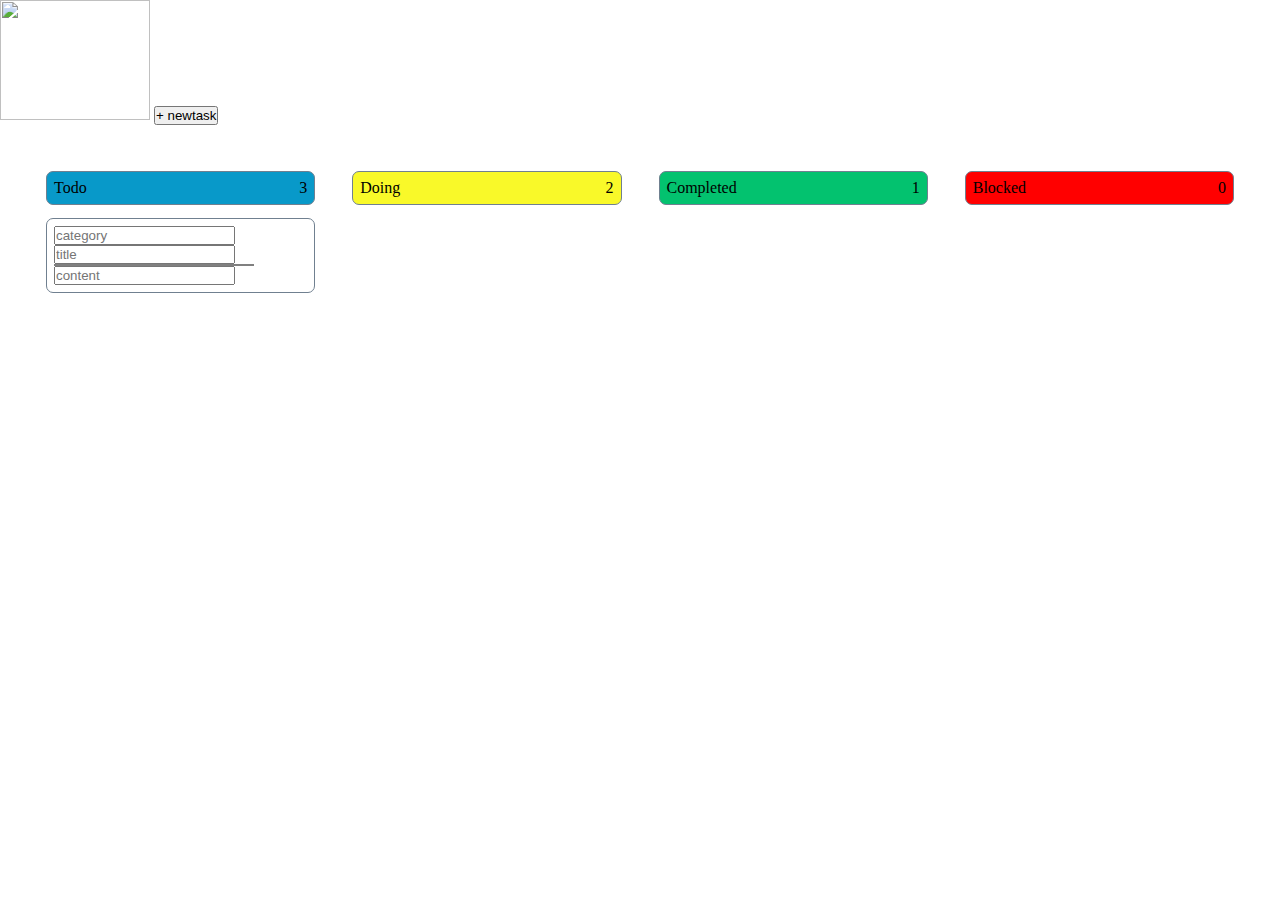
==== test.html @ 673d581b "test" ====
<!DOCTYPE html>
<html lang="en">
<head>
    <meta charset="UTF-8">
    <meta name="viewport" content="width=device-width, initial-scale=1.0">
    <title>Document</title>
    <link rel="stylesheet" href="test.css">
    <script src="https://kit.fontawesome.com/cf444e3ace.js" crossorigin="anonymous"></script>
</head>
<body>
    <img src="https://img.freepik.com/free-vector/tiny-business-people-responsibility-chart-with-tasks-raci-matrix-responsibility-assignment-matrix-linear-responsibility-chart-concept_335657-2430.jpg?w=826" alt="">
    <button onclick="addTask()" id="addTask">+ newtask</button>
    <div class="container">
        <div class="todo-listbox">
            <div class="todo-list">
                <span>Todo</span>
                <span class="number">3</span>
            </div>
            <!-- <div class="card">
                <div class="title">
                    <p>marketing</p>
                    <i class="fa-solid fa-pen"></i>
                    <i class="fa-solid fa-trash-can"></i>
                </div>
                <b>Write SEO article for new product</b>
                <div class="line"></div>
                <p>This is an existential moment for effective altruism and the rationalist community writ-large</p>
            </div> -->
            <div class="card">
                <div class="title">
                    <input type="text" id="input-box" placeholder="category">
                    <i class="fa-solid fa-pen"></i>
                    <i class="fa-solid fa-trash-can"></i>
                </div>
                <input type="text" id="title-input" placeholder="title">
                <div class="line"></div>
                <input type="text" id="content" placeholder="content">
            </div>
        </div>
        <div class="doing-listbox">
            <div class="doing-list">
                <span>Doing</span>
                <span class="number">2</span>
            </div>
            <p id="card"></p>
        </div>
        <div class="done-listbox">
            <div class="done-list">
                <span>Completed</span>
                <span class="number">1</span>
            </div>
        </div>
        <div class="blocked-listbox">
            <div class="blocked-list">
                <span>Blocked</span>
                <span class="number">0</span>
            </div>
        </div>
    </div>
</body>
<script src="test.js"></script>
</html>
---- test.css ----
*{
    margin: 0;
    padding: 0;
    box-sizing: border-box;
}
#addTask{
    margin-right: 23px;
}
.container{
    display: flex;
    justify-content: space-between;
    margin: 33px;
    padding: 13px;
    gap: 37px;
}
img{
    width: 150px;
    height: 120px;
}
.todo-list, .blocked-list, .doing-list, .done-list{
    display: flex;
    justify-content: space-between;
    box-sizing: border-box;
    border: 1px solid slategrey;
    border-radius: 7px;
    padding: 7px;
}
.todo-listbox, .doing-listbox, .done-listbox, .blocked-listbox{
    width: 300px;
}
.todo-list{
    background:rgb(8, 153, 201) ;
}
.doing-list{
    background: rgb(249, 249, 41);
}
.done-list{
    background: rgb(3, 194, 111);
}
.blocked-list{
    background: red;
}
.card{
    box-sizing: border-box;
    border: 1px solid slategrey;
    border-radius: 7px;
    padding: 7px;
    margin-top: 13px;
}
.title{
    display: flex;
    justify-content: space-between;
}
.line{
    width: 200px;
    height: 2px;
    background-color: grey;
}
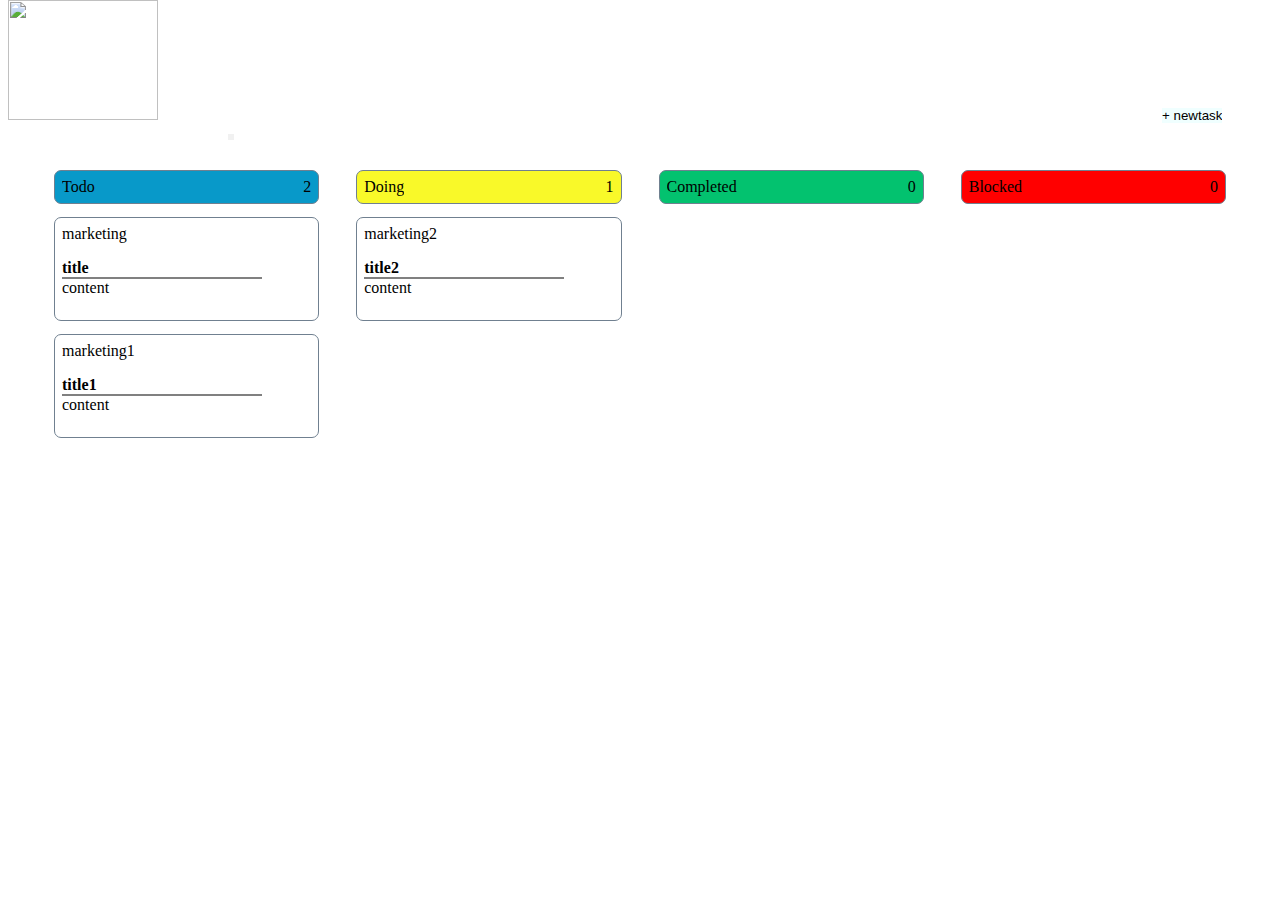
==== commit ceb6d4b2: "test" ====
--- a/test.html
+++ b/test.html
@@ -1,62 +1,47 @@
 <!DOCTYPE html>
 <html lang="en">
-<head>
-    <meta charset="UTF-8">
-    <meta name="viewport" content="width=device-width, initial-scale=1.0">
+  <head>
+    <meta charset="UTF-8" />
+    <meta name="viewport" content="width=device-width, initial-scale=1.0" />
     <title>Document</title>
-    <link rel="stylesheet" href="test.css">
-    <script src="https://kit.fontawesome.com/cf444e3ace.js" crossorigin="anonymous"></script>
-</head>
-<body>
-    <img src="https://img.freepik.com/free-vector/tiny-business-people-responsibility-chart-with-tasks-raci-matrix-responsibility-assignment-matrix-linear-responsibility-chart-concept_335657-2430.jpg?w=826" alt="">
-    <button onclick="addTask()" id="addTask">+ newtask</button>
+    <link rel="stylesheet" href="test.css" />
+    <script
+      src="https://kit.fontawesome.com/cf444e3ace.js"
+      crossorigin="anonymous"
+    ></script>
+  </head>
+  <body onload="setTaskInPanel()">
+    <img
+      src="https://img.freepik.com/free-vector/tiny-business-people-responsibility-chart-with-tasks-raci-matrix-responsibility-assignment-matrix-linear-responsibility-chart-concept_335657-2430.jpg?w=826"
+      alt=""
+    />
+    <button onclick="openForm()" id="addTask">+ newtask</button>
+    <div class="popup-form" id="myForm">
+      <dialog id="form-container">
+        <button type="button" class="btn cancel" onclick="closeForm()">Close</button>
+        <h2>Add new todo</h2>
+        <input type="text" id="id">
+        <input type="text" id="category" placeholder="Category. Etc: Marketing...">
+        <input type="text" id="title" placeholder="title">
+        <input type="text" id="content" placeholder="content">
+        <input type="text" id="status" placeholder="status">
+        <button type="submit" class="btn" onclick="addOrUpdateTask()">submit</button>
+      </dialog>
+    </div>
     <div class="container">
-        <div class="todo-listbox">
-            <div class="todo-list">
-                <span>Todo</span>
-                <span class="number">3</span>
-            </div>
-            <!-- <div class="card">
-                <div class="title">
-                    <p>marketing</p>
-                    <i class="fa-solid fa-pen"></i>
-                    <i class="fa-solid fa-trash-can"></i>
-                </div>
-                <b>Write SEO article for new product</b>
-                <div class="line"></div>
-                <p>This is an existential moment for effective altruism and the rationalist community writ-large</p>
-            </div> -->
-            <div class="card">
-                <div class="title">
-                    <input type="text" id="input-box" placeholder="category">
-                    <i class="fa-solid fa-pen"></i>
-                    <i class="fa-solid fa-trash-can"></i>
-                </div>
-                <input type="text" id="title-input" placeholder="title">
-                <div class="line"></div>
-                <input type="text" id="content" placeholder="content">
-            </div>
-        </div>
-        <div class="doing-listbox">
-            <div class="doing-list">
-                <span>Doing</span>
-                <span class="number">2</span>
-            </div>
-            <p id="card"></p>
-        </div>
-        <div class="done-listbox">
-            <div class="done-list">
-                <span>Completed</span>
-                <span class="number">1</span>
-            </div>
-        </div>
-        <div class="blocked-listbox">
-            <div class="blocked-list">
-                <span>Blocked</span>
-                <span class="number">0</span>
-            </div>
-        </div>
-    </div>
-</body>
-<script src="test.js"></script>
+      <div class="todo-listbox" id="todo-listbox"  ondrop="drop(event)" ondragover="allowDrop(event)" draggable="true" ondragstart="drag(event)">
+        <div id="todo-card" ></div>
+      </div>
+      <div class="doing-listbox" id="doing-listbox" ondrop="drop(event)" ondragover="allowDrop(event)">
+        <div id="doing-card" draggable="true" ondragstart="drag(event)"></div>
+      </div>
+      <div class="done-listbox" id="done-listbox" ondrop="drop(event)" ondragover="allowDrop(event)">
+        <div id="done-card" draggable="true" ondragstart="drag(event)"></div>
+      </div>
+      <div class="blocked-listbox" id="blocked-listbox" ondrop="drop(event)" ondragover="allowDrop(event)">
+        <div id="blocked-card" draggable="true" ondragstart="drag(event)"></div>
+      </div>
+  </div>
+  </body>
+  <script src="test.js"></script>
 </html>--- a/test.css
+++ b/test.css
@@ -1,10 +1,40 @@
 *{
-    margin: 0;
+    margin-top: 0;
     padding: 0;
     box-sizing: border-box;
+    overflow: hidden;
 }
 #addTask{
-    margin-right: 23px;
+    text-decoration: none;
+    border: none;
+    background-color: azure;
+    color: black;
+    margin-left: 1000px;
+    cursor: pointer;
+}
+#form-container{
+    max-width: 300px;
+    padding: 10px;
+    background-color: white;
+}
+#form-container input[type=text]{
+    width: 100%;
+    padding: 15px;
+    margin: 5px 0 22px 0;
+    border: solid 1px grey;
+    background: rgb(225, 222, 222);
+
+}
+.popup-form{
+    /* visibility: hidden; */
+    position: fixed;
+    margin: 10px 100px 30px 220px;
+    border: 3px solid #f1f1f1;
+    z-index: 9;
+}
+.form-container input[type=text]:focus{
+    background-color: #ddd;
+    outline: none;
 }
 .container{
     display: flex;
@@ -13,9 +43,16 @@
     padding: 13px;
     gap: 37px;
 }
+.form-container .cancel {
+    background-color: red;
+  }
+  
 img{
     width: 150px;
     height: 120px;
+}
+i:hover{
+    cursor: pointer;
 }
 .todo-list, .blocked-list, .doing-list, .done-list{
     display: flex;
@@ -55,4 +92,4 @@
     width: 200px;
     height: 2px;
     background-color: grey;
-}+}
